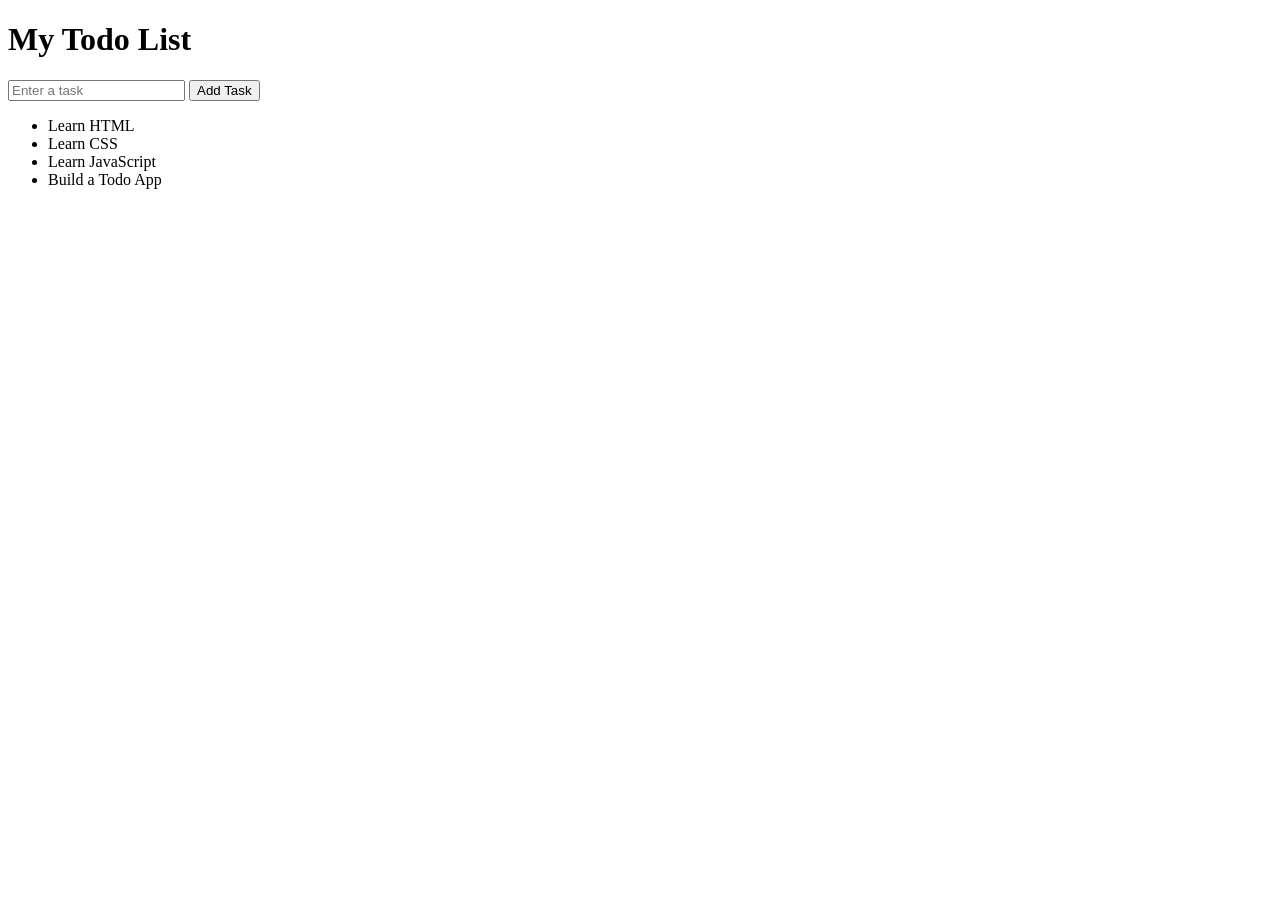
==== index.html @ 9ddf2ff4 "Rename TODO.html to index.html" ====
<!DOCTYPE html>
<html>
<head>
    <title>Todo App</title>
    <link rel="stylesheet" href="todo.css">
</head>
<body>

    <div class="container">

        <h1>My Todo List</h1>

        <form>
            <input type="text" placeholder="Enter a task">
            <button>Add Task</button>
        </form>

        <ul>
            <li>Learn HTML</li>
            <li>Learn CSS</li>
            <li>Learn JavaScript</li>
            <li>Build a Todo App</li>
        </ul>

    </div>

</body>
</html>
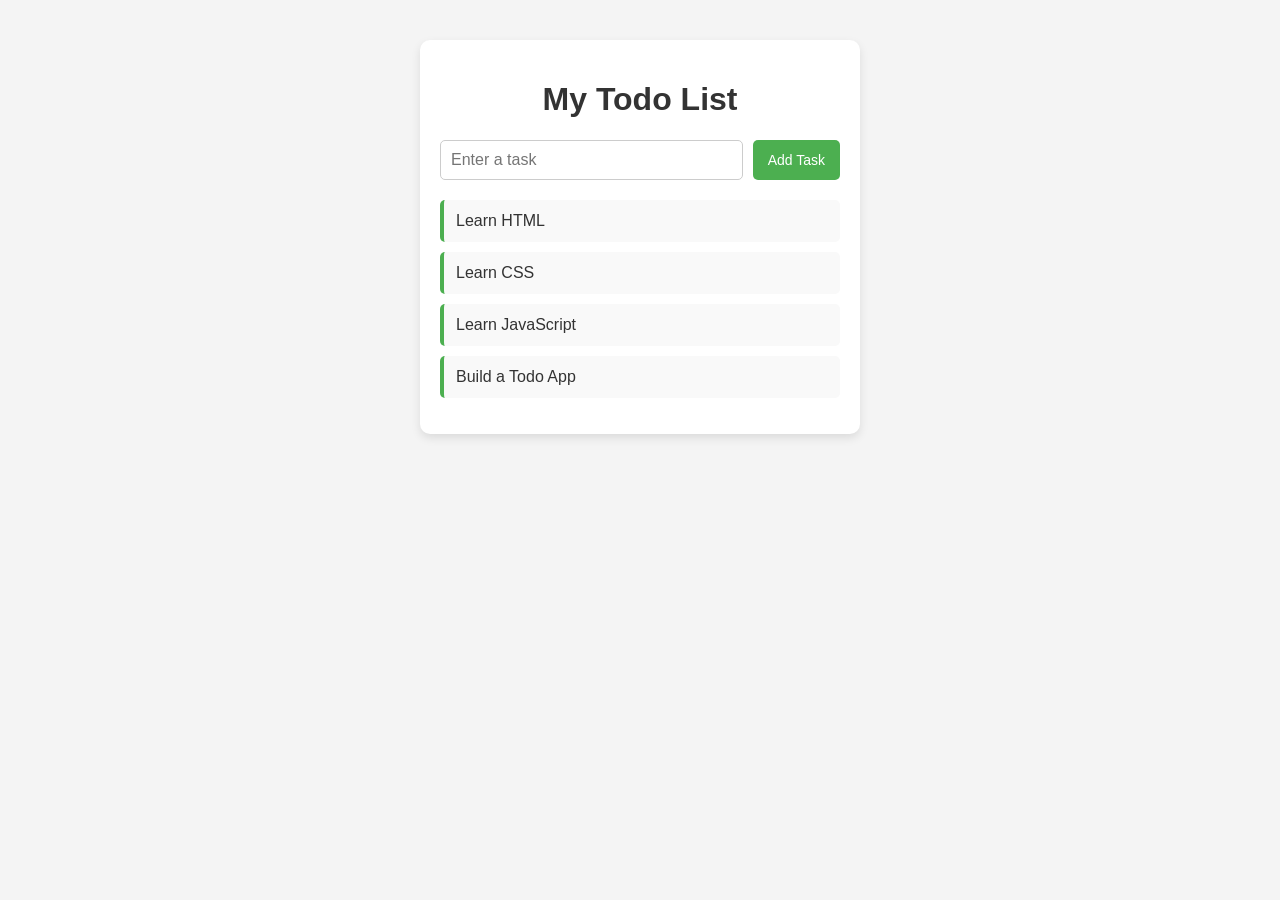
==== commit a705ec5c: "Rename stylesheet link from todo.css to TODO.css" ====
--- a/index.html
+++ b/index.html
@@ -2,7 +2,7 @@
 <html>
 <head>
     <title>Todo App</title>
-    <link rel="stylesheet" href="todo.css">
+    <link rel="stylesheet" href="TODO.css">
 </head>
 <body>
 
--- a/TODO.css
+++ b/TODO.css
@@ -0,0 +1,63 @@
+body {
+    font-family: Arial, sans-serif;
+    background-color: #f4f4f4;
+    margin: 0;
+    padding: 40px;
+    display: flex;
+    justify-content: center;
+}
+
+.container {
+    background-color: #ffffff;
+    width: 400px;
+    padding: 20px;
+    border-radius: 10px;
+    box-shadow: 0 4px 10px rgba(0, 0, 0, 0.1);
+}
+
+h1 {
+    text-align: center;
+    color: #333;
+}
+
+form {
+    display: flex;
+    gap: 10px;
+    margin-bottom: 20px;
+}
+
+input[type="text"] {
+    flex: 1;
+    padding: 10px;
+    border: 1px solid #ccc;
+    border-radius: 5px;
+    font-size: 16px;
+}
+
+button {
+    padding: 10px 15px;
+    border: none;
+    background-color: #4CAF50;
+    color: white;
+    border-radius: 5px;
+    cursor: pointer;
+    font-size: 14px;
+}
+
+button:hover {
+    background-color: #45a049;
+}
+
+ul {
+    list-style: none;
+    padding: 0;
+}
+
+li {
+    background-color: #f9f9f9;
+    margin-bottom: 10px;
+    padding: 12px;
+    border-left: 4px solid #4CAF50;
+    border-radius: 5px;
+    color: #333;
+}
